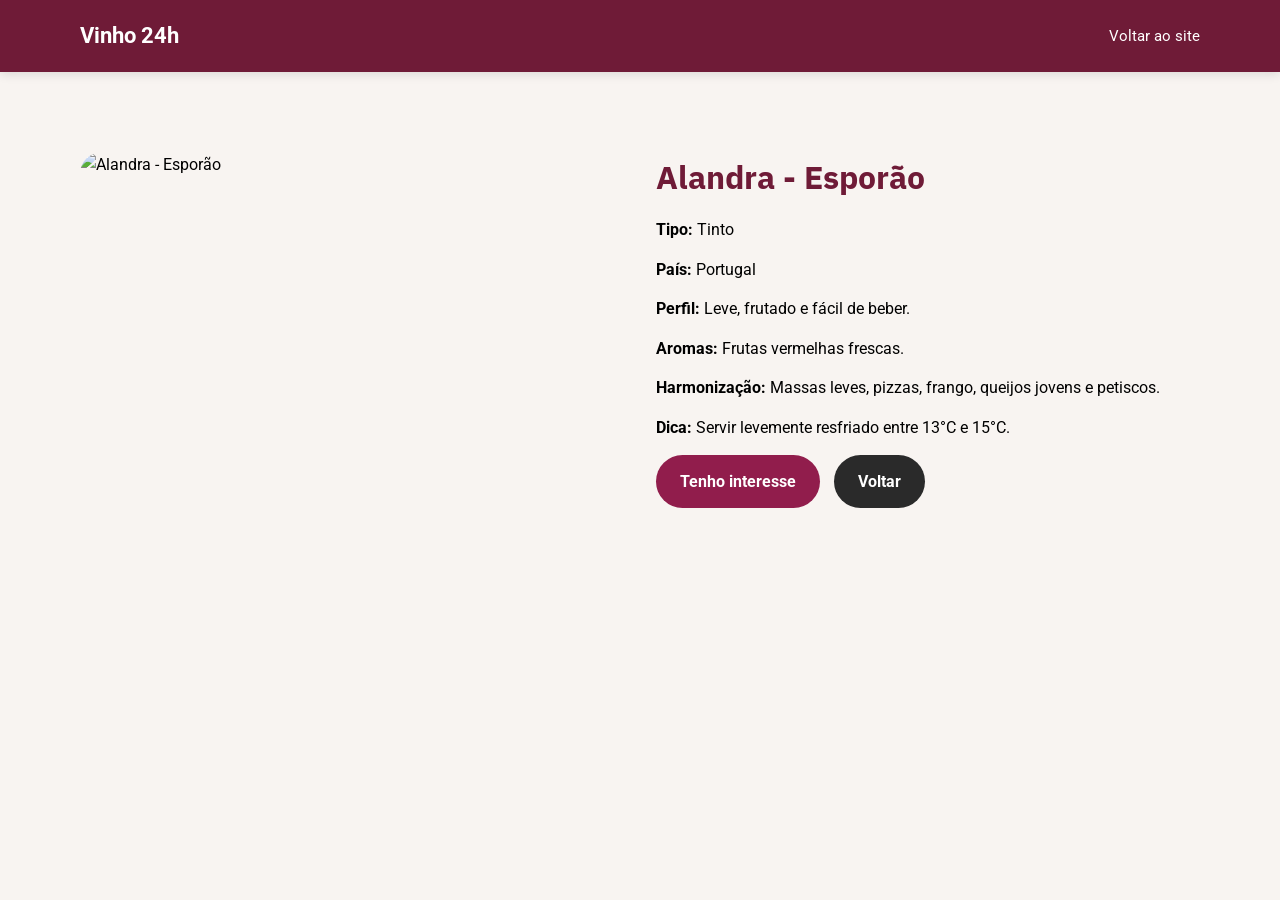
==== vinho.html @ 9d9bac93 "First Commit" ====
<!DOCTYPE html>
<html lang="pt-BR">
<head>
  <meta charset="UTF-8">
  <meta name="viewport" content="width=device-width, initial-scale=1.0">
  <title>Detalhes do Vinho</title>
  <link rel="preconnect" href="https://fonts.googleapis.com">
  <link rel="preconnect" href="https://fonts.gstatic.com" crossorigin>
  <link href="https://fonts.googleapis.com/css2?family=IBM+Plex+Sans:wght@400;600;700&family=Roboto:wght@300;400;500;700&display=swap" rel="stylesheet">
  <link rel="stylesheet" href="style.css">
</head>
<body>
  <header>
    <div class="container header-content">
      <div class="logo">Vinho 24h</div>
      <nav>
        <a href="index.html">Voltar ao site</a>
      </nav>
    </div>
  </header>

  <section>
    <div class="container about-grid">
      <div class="about-image">
        <img src="imagens/alandra.jpg" alt="Alandra - Esporão">
      </div>

      <div class="about-text">
        <h2 class="section-title" style="text-align:left;">Alandra - Esporão</h2>
        <p><strong>Tipo:</strong> Tinto</p>
        <p><strong>País:</strong> Portugal</p>
        <p><strong>Perfil:</strong> Leve, frutado e fácil de beber.</p>
        <p><strong>Aromas:</strong> Frutas vermelhas frescas.</p>
        <p><strong>Harmonização:</strong> Massas leves, pizzas, frango, queijos jovens e petiscos.</p>
        <p><strong>Dica:</strong> Servir levemente resfriado entre 13°C e 15°C.</p>

        <div class="buttons">
          <a class="btn btn-primary" href="index.html#contato">Tenho interesse</a>
          <a class="btn btn-secondary-dark" href="index.html">Voltar</a>
        </div>
      </div>
    </div>
  </section>
</body>
</html>
---- style.css ----
:root {
  --cor-principal: #911D4C;
  --cor-secundaria: #6F1B37;
  --cor-hover: #631634;
  --cor-branco: #FFFFFF;
  --cor-cinza: #DDDDDD;
  --cor-preto: #000000;
  --cor-fundo: #f8f4f1;
}

* {
  margin: 0;
  padding: 0;
  box-sizing: border-box;
  scroll-behavior: smooth;
}

body {
  font-family: 'Roboto', sans-serif;
  background: var(--cor-fundo);
  color: var(--cor-preto);
  line-height: 1.6;
}

h1, h2, h3 {
  font-family: 'IBM Plex Sans', sans-serif;
}

img, video {
  max-width: 100%;
  display: block;
}

.container {
  width: min(1120px, 90%);
  margin: 0 auto;
}

.topbar {
  background: var(--cor-principal);
  color: var(--cor-branco);
  text-align: center;
  padding: 10px 16px;
  font-size: 0.95rem;
}

header {
  background: var(--cor-secundaria);
  position: sticky;
  top: 0;
  z-index: 900;
  box-shadow: 0 2px 10px rgba(0, 0, 0, 0.12);
}

.header-content {
  display: flex;
  align-items: center;
  justify-content: space-between;
  padding: 18px 0;
  gap: 24px;
}

.logo {
  color: var(--cor-branco);
  font-size: 1.4rem;
  font-weight: 700;
}

nav {
  display: flex;
  gap: 18px;
  flex-wrap: wrap;
}

nav a {
  color: var(--cor-branco);
  text-decoration: none;
  font-size: 0.95rem;
}

nav a:hover {
  color: var(--cor-cinza);
}

.hero {
  background: linear-gradient(rgba(111, 27, 55, 0.78), rgba(99, 22, 52, 0.78)),
    url("imagens/banner.jpg") center/cover;
  color: var(--cor-branco);
  padding: 110px 0;
}

.hero-content {
  max-width: 650px;
}

.hero-badge {
  display: inline-block;
  margin-bottom: 18px;
  padding: 8px 14px;
  border-radius: 999px;
  background: rgba(255, 255, 255, 0.14);
  font-size: 0.9rem;
}

.hero h1 {
  font-size: 3rem;
  margin-bottom: 18px;
  line-height: 1.1;
}

.hero p {
  margin-bottom: 28px;
  font-size: 1.05rem;
}

.buttons {
  display: flex;
  gap: 14px;
  flex-wrap: wrap;
}

.btn {
  display: inline-block;
  padding: 14px 24px;
  border-radius: 999px;
  text-decoration: none;
  border: none;
  cursor: pointer;
  font-weight: 700;
  transition: 0.3s;
}

.btn-primary {
  background: var(--cor-principal);
  color: var(--cor-branco);
}

.btn-primary:hover {
  background: var(--cor-hover);
}

.btn-secondary {
  border: 2px solid var(--cor-branco);
  color: var(--cor-branco);
  background: transparent;
}

.btn-secondary:hover {
  background: var(--cor-branco);
  color: var(--cor-secundaria);
}

.btn-secondary-dark {
  background: #2a2a2a;
  color: var(--cor-branco);
}

section {
  padding: 80px 0;
}

.section-title {
  text-align: center;
  color: var(--cor-secundaria);
  font-size: 2rem;
  margin-bottom: 14px;
}

.section-subtitle {
  text-align: center;
  color: #5b4d4d;
  max-width: 720px;
  margin: 0 auto 42px;
}

.about-grid,
.contact-grid {
  display: grid;
  grid-template-columns: 1fr 1fr;
  gap: 32px;
  align-items: start;
}

.about-image {
  border-radius: 22px;
  overflow: hidden;
  min-height: 380px;
}

.about-image img {
  width: 100%;
  height: 100%;
  object-fit: cover;
}

.about-text h3 {
  color: var(--cor-secundaria);
  margin-bottom: 10px;
  margin-top: 10px;
}

.about-text p {
  margin-bottom: 14px;
}

.about-list {
  padding-left: 20px;
}

.catalog {
  background: var(--cor-branco);
}

.catalog-grid,
.benefits-grid,
.steps-grid {
  display: grid;
  grid-template-columns: repeat(3, 1fr);
  gap: 24px;
}

.card,
.benefit,
.step,
.contact-box,
.contact-form-box,
.video-box,
.machine-box {
  background: var(--cor-branco);
  border-radius: 18px;
  box-shadow: 0 8px 20px rgba(0, 0, 0, 0.06);
}

.card {
  overflow: hidden;
  border: 1px solid #eee;
}

.card img {
  width: 100%;
  height: 220px;
  object-fit: cover;
}

.card-content {
  padding: 22px;
}

.tag {
  display: inline-block;
  margin-bottom: 12px;
  padding: 6px 10px;
  border-radius: 999px;
  background: #f3d6e0;
  color: var(--cor-secundaria);
  font-size: 0.8rem;
  font-weight: 600;
}

.card h3 {
  color: var(--cor-secundaria);
  margin-bottom: 8px;
}

.card p {
  margin-bottom: 16px;
}

.benefit,
.step,
.video-box,
.machine-box,
.contact-box,
.contact-form-box {
  padding: 28px;
}

.benefit h3,
.step h3,
.video-box h3,
.machine-box h3 {
  color: var(--cor-secundaria);
  margin-bottom: 10px;
}

.step-number {
  width: 42px;
  height: 42px;
  border-radius: 50%;
  background: var(--cor-secundaria);
  color: var(--cor-branco);
  display: grid;
  place-items: center;
  font-weight: 700;
  margin-bottom: 14px;
}

.video-box video {
  width: 100%;
  border-radius: 14px;
  margin-top: 16px;
}

.machine-box {
  margin-top: 28px;
}

.faq-list {
  max-width: 900px;
  margin: 0 auto;
}

.faq-item {
  margin-bottom: 14px;
  border-radius: 14px;
  overflow: hidden;
  border: 1px solid #e6d9df;
  background: var(--cor-branco);
}

.faq-question {
  width: 100%;
  text-align: left;
  padding: 18px 20px;
  background: var(--cor-branco);
  color: var(--cor-secundaria);
  border: none;
  font-family: 'IBM Plex Sans', sans-serif;
  font-size: 1rem;
  font-weight: 600;
  cursor: pointer;
}

.faq-answer {
  display: none;
  padding: 0 20px 18px;
  color: #4f3d3d;
}

.contact {
  background: linear-gradient(135deg, var(--cor-secundaria), var(--cor-hover));
  color: var(--cor-branco);
}

.contact .section-title,
.contact .section-subtitle {
  color: var(--cor-branco);
}

.contact-box p {
  margin-bottom: 12px;
}

.contact-form {
  display: flex;
  flex-direction: column;
  gap: 12px;
}

.contact-form label {
  font-weight: 700;
}

.contact-form input {
  padding: 12px 14px;
  border: none;
  border-radius: 10px;
  outline: none;
}

.contact-buttons {
  margin-top: 18px;
}

footer {
  background: #2a0a15;
  color: var(--cor-branco);
  text-align: center;
  padding: 20px 16px;
}

.whatsapp-float {
  position: fixed;
  right: 20px;
  bottom: 20px;
  background: #25D366;
  border-radius: 50%;
  padding: 12px;
  box-shadow: 0 5px 15px rgba(0, 0, 0, 0.25);
  z-index: 1000;
}

.whatsapp-float img {
  width: 35px;
  height: 35px;
}

.whatsapp-float:hover {
  transform: scale(1.08);
}

.age-gate {
  position: fixed;
  inset: 0;
  background: rgba(0, 0, 0, 0.86);
  display: flex;
  align-items: center;
  justify-content: center;
  z-index: 2000;
}

.age-box {
  background: var(--cor-branco);
  padding: 40px 30px;
  border-radius: 20px;
  text-align: center;
  max-width: 460px;
  width: 90%;
}

.age-box h1 {
  color: var(--cor-secundaria);
  margin-bottom: 12px;
}

.age-box p {
  margin-bottom: 20px;
}

.age-buttons {
  display: flex;
  gap: 12px;
  justify-content: center;
  flex-wrap: wrap;
}

.hidden {
  display: none;
}

@media (max-width: 900px) {
  .catalog-grid,
  .benefits-grid,
  .steps-grid,
  .about-grid,
  .contact-grid {
    grid-template-columns: 1fr 1fr;
  }

  .hero h1 {
    font-size: 2.4rem;
  }
}

@media (max-width: 640px) {
  .header-content {
    flex-direction: column;
    align-items: flex-start;
  }

  .catalog-grid,
  .benefits-grid,
  .steps-grid,
  .about-grid,
  .contact-grid {
    grid-template-columns: 1fr;
  }

  .hero {
    padding: 90px 0;
  }

  .hero h1 {
    font-size: 2rem;
  }

  section {
    padding: 64px 0;
  }
}
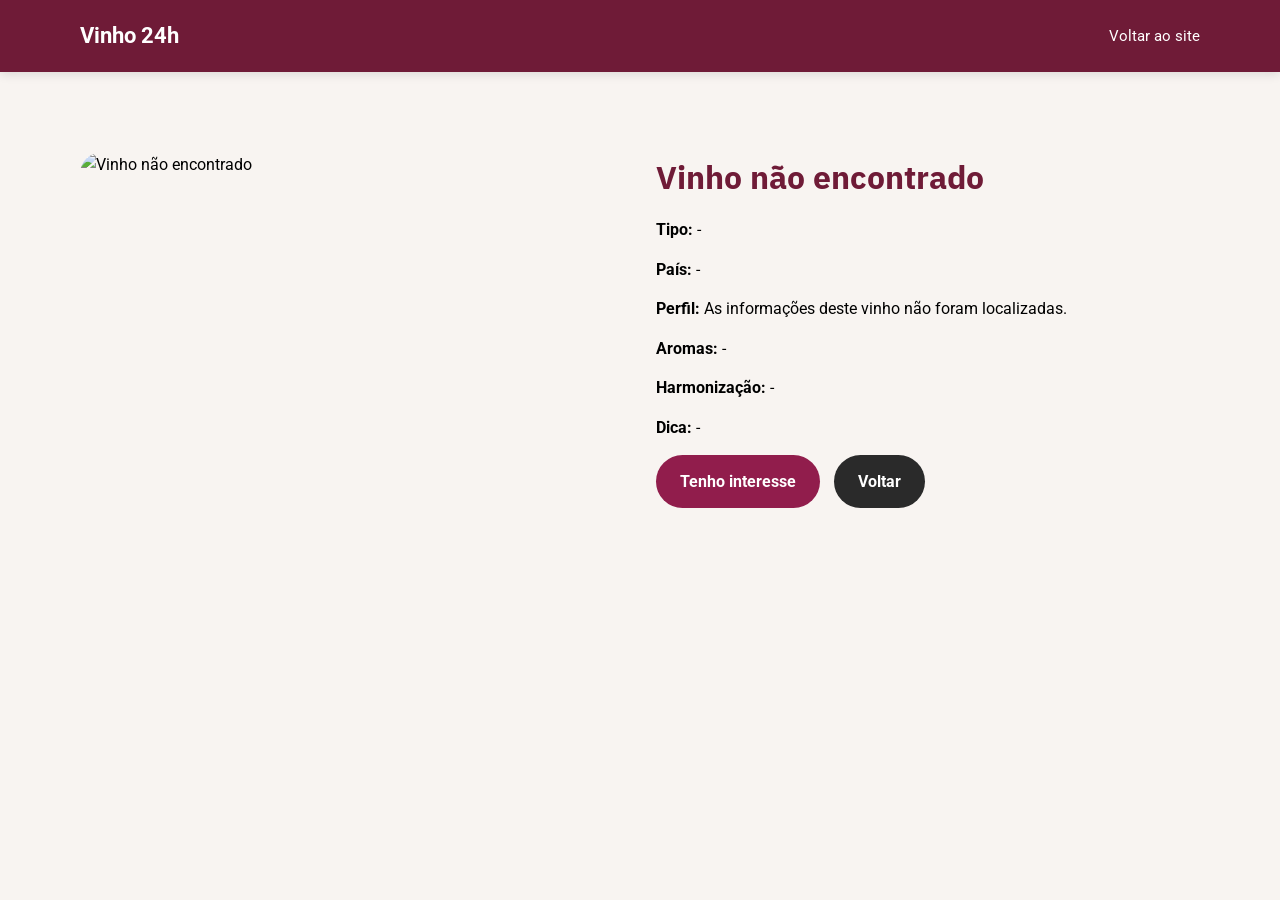
==== commit 93b241c5: "Second Commit" ====
--- a/vinho.html
+++ b/vinho.html
@@ -22,17 +22,17 @@
   <section>
     <div class="container about-grid">
       <div class="about-image">
-        <img src="imagens/alandra.jpg" alt="Alandra - Esporão">
+        <img id="imagem" src="" alt="">
       </div>
 
       <div class="about-text">
-        <h2 class="section-title" style="text-align:left;">Alandra - Esporão</h2>
-        <p><strong>Tipo:</strong> Tinto</p>
-        <p><strong>País:</strong> Portugal</p>
-        <p><strong>Perfil:</strong> Leve, frutado e fácil de beber.</p>
-        <p><strong>Aromas:</strong> Frutas vermelhas frescas.</p>
-        <p><strong>Harmonização:</strong> Massas leves, pizzas, frango, queijos jovens e petiscos.</p>
-        <p><strong>Dica:</strong> Servir levemente resfriado entre 13°C e 15°C.</p>
+        <h2 id="nome" class="section-title" style="text-align:left;"></h2>
+        <p><strong>Tipo:</strong> <span id="tipo"></span></p>
+        <p><strong>País:</strong> <span id="pais"></span></p>
+        <p><strong>Perfil:</strong> <span id="perfil"></span></p>
+        <p><strong>Aromas:</strong> <span id="aromas"></span></p>
+        <p><strong>Harmonização:</strong> <span id="harmonizacao"></span></p>
+        <p><strong>Dica:</strong> <span id="dica"></span></p>
 
         <div class="buttons">
           <a class="btn btn-primary" href="index.html#contato">Tenho interesse</a>
@@ -41,5 +41,198 @@
       </div>
     </div>
   </section>
+
+  <script>
+    const vinhos = {
+      "alandra": {
+        nome: "Alandra - Esporão",
+        tipo: "Tinto",
+        pais: "Portugal",
+        perfil: "Leve, frutado e fácil de beber.",
+        aromas: "Frutas vermelhas frescas.",
+        harmonizacao: "Massas leves, pizzas, frango, queijos jovens e petiscos.",
+        dica: "Servir levemente resfriado entre 13°C e 15°C.",
+        imagem: "imagens/alandra.jpg"
+      },
+      "reguengos": {
+        nome: "Reguengos Tinto",
+        tipo: "Tinto",
+        pais: "Portugal",
+        perfil: "Médio corpo, intenso e equilibrado.",
+        aromas: "Frutas maduras e leve toque de especiarias.",
+        harmonizacao: "Carnes vermelhas, churrasco, massas com molho encorpado e queijos semicurados.",
+        dica: "Servir entre 16°C e 18°C.",
+        imagem: "imagens/reguengos.jpg"
+      },
+      "santola": {
+        nome: "Santola Rosé",
+        tipo: "Rosé",
+        pais: "Portugal",
+        perfil: "Leve, fresco e ligeiramente frisante.",
+        aromas: "Morango e framboesa.",
+        harmonizacao: "Saladas, frutos do mar, sushi, petiscos e pratos leves.",
+        dica: "Servir bem gelado entre 8°C e 10°C.",
+        imagem: "imagens/santola-rose.jpg"
+      },
+      "vina-pena": {
+        nome: "Viña Peña Rosé",
+        tipo: "Rosé",
+        pais: "Espanha",
+        perfil: "Leve, frutado e fácil de beber.",
+        aromas: "Morango, cereja e notas florais.",
+        harmonizacao: "Saladas, peixes, frango, petiscos e massas leves.",
+        dica: "Servir bem gelado entre 8°C e 10°C.",
+        imagem: "imagens/vina-pena-rose.jpg"
+      },
+      "alicia-rose": {
+        nome: "Alicia en el País de las Uvas - Rosé",
+        tipo: "Rosé",
+        pais: "Espanha",
+        perfil: "Leve, aromático e muito refrescante.",
+        aromas: "Morango, framboesa e toque floral.",
+        harmonizacao: "Saladas, peixes leves, tapas, bruschettas, comida oriental e petiscos.",
+        dica: "Servir bem gelado entre 8°C e 10°C.",
+        imagem: "imagens/alicia-rose.jpg"
+      },
+      "alicia-branco": {
+        nome: "Alicia en el País de las Uvas - Branco",
+        tipo: "Branco",
+        pais: "Espanha",
+        perfil: "Leve, fresco e bem fácil de beber.",
+        aromas: "Frutas brancas como maçã e pera, além de cítricos.",
+        harmonizacao: "Saladas, peixes, frutos do mar, tapas e pratos leves.",
+        dica: "Servir bem gelado entre 7°C e 9°C.",
+        imagem: "imagens/alicia-branco.jpg"
+      },
+      "tanggier-brut": {
+        nome: "Espumante Tanggier Brut",
+        tipo: "Espumante",
+        pais: "Espanha",
+        perfil: "Elegante e ideal para celebrações.",
+        aromas: "Aromas leves e refrescantes.",
+        harmonizacao: "Brindes, comemorações, entradas e momentos especiais.",
+        dica: "Servir bem gelado.",
+        imagem: "imagens/tanggier-brut.jpg"
+      },
+      "tanggier-rose": {
+        nome: "Espumante Tanggier Rosé Brut",
+        tipo: "Espumante",
+        pais: "Espanha",
+        perfil: "Leve e sofisticado.",
+        aromas: "Notas delicadas e refrescantes.",
+        harmonizacao: "Brindes, presentes e ocasiões especiais.",
+        dica: "Servir bem gelado.",
+        imagem: "imagens/tanggier-rose-brut.jpg"
+      },
+      "san-nazareno": {
+        nome: "San Nazareno",
+        tipo: "Tinto",
+        pais: "Chile",
+        perfil: "Médio corpo, elegante e frutado.",
+        aromas: "Ameixa, cereja e frutas vermelhas frescas.",
+        harmonizacao: "Carnes vermelhas, massas com molho, queijos e pratos mais robustos.",
+        dica: "Servir entre 16°C e 18°C.",
+        imagem: "imagens/san-nazareno.jpg"
+      },
+      "expedicion": {
+        nome: "Expedición Carménère",
+        tipo: "Tinto",
+        pais: "Chile",
+        perfil: "Médio corpo, macio e aromático.",
+        aromas: "Amora, ameixa, pimenta preta e especiarias.",
+        harmonizacao: "Carnes grelhadas, churrasco, massas com molho vermelho, pizzas e queijos semicurados.",
+        dica: "Servir entre 16°C e 18°C.",
+        imagem: "imagens/expedicion.jpg"
+      },
+      "downhill": {
+        nome: "Downhill Carménère",
+        tipo: "Tinto",
+        pais: "Chile",
+        perfil: "Médio corpo, frutado e muito macio.",
+        aromas: "Ameixa, amora, leve pimenta e notas herbáceas.",
+        harmonizacao: "Carnes grelhadas, massas ao molho vermelho, hambúrguer, pizzas e queijos semicurados.",
+        dica: "Servir entre 16°C e 18°C.",
+        imagem: "imagens/downhill.jpg"
+      },
+      "vinchante": {
+        nome: "Vinchante VIN 266",
+        tipo: "Tinto",
+        pais: "Chile",
+        perfil: "Médio a encorpado, frutado e estruturado.",
+        aromas: "Cassis, ameixa, frutas negras e leve toque de especiarias.",
+        harmonizacao: "Carnes vermelhas, churrasco, assados, massas com molho robusto e queijos curados.",
+        dica: "Servir entre 16°C e 18°C.",
+        imagem: "imagens/vinchante.jpg"
+      },
+      "vila-del-nevado": {
+        nome: "Vila del Nevado",
+        tipo: "Tinto",
+        pais: "Argentina",
+        perfil: "Seco, equilibrado, harmonioso e persistente.",
+        aromas: "Frutas maduras como ameixa e amora, com leves toques florais.",
+        harmonizacao: "Carnes vermelhas, pizzas, massas com molho vermelho e queijos.",
+        dica: "Servir entre 16°C e 18°C.",
+        imagem: "imagens/vila-del-nevado.jpg"
+      },
+      "silverado": {
+        nome: "Silverado Red Blend",
+        tipo: "Tinto",
+        pais: "Argentina",
+        perfil: "Seco, de corpo médio, com taninos maduros e acidez moderada.",
+        aromas: "Frutas vermelhas e pretas maduras, notas florais e especiarias.",
+        harmonizacao: "Carnes vermelhas, pizzas, massas com molho vermelho e queijos duros.",
+        dica: "Servir entre 16°C e 18°C.",
+        imagem: "imagens/silverado.jpg"
+      },
+      "rocas-viejas": {
+        nome: "Rocas Viejas",
+        tipo: "Tinto",
+        pais: "Argentina",
+        perfil: "Médio corpo, frutado e equilibrado.",
+        aromas: "Ameixa, cereja, frutas negras e leve toque de especiarias.",
+        harmonizacao: "Carnes assadas, churrasco, massas com molho vermelho, empanadas, pizzas e queijos semicurados.",
+        dica: "Servir entre 16°C e 18°C.",
+        imagem: "imagens/rocas-viejas.jpg"
+      },
+      "los-andes": {
+        nome: "Atardecer de los Andes",
+        tipo: "Tinto",
+        pais: "Argentina",
+        perfil: "Médio corpo, elegante e frutado.",
+        aromas: "Ameixa, cereja escura, especiarias e leve chocolate.",
+        harmonizacao: "Carnes grelhadas, massas ao molho vermelho, queijos semiduros, empanadas e pizzas.",
+        dica: "Servir entre 16°C e 18°C.",
+        imagem: "imagens/los-andes.jpg"
+      }
+    };
+
+    const params = new URLSearchParams(window.location.search);
+    const vinhoId = params.get("vinho");
+
+    if (vinhos[vinhoId]) {
+      const vinho = vinhos[vinhoId];
+
+      document.getElementById("nome").textContent = vinho.nome;
+      document.getElementById("tipo").textContent = vinho.tipo;
+      document.getElementById("pais").textContent = vinho.pais;
+      document.getElementById("perfil").textContent = vinho.perfil;
+      document.getElementById("aromas").textContent = vinho.aromas;
+      document.getElementById("harmonizacao").textContent = vinho.harmonizacao;
+      document.getElementById("dica").textContent = vinho.dica;
+      document.getElementById("imagem").src = vinho.imagem;
+      document.getElementById("imagem").alt = vinho.nome;
+      document.title = vinho.nome;
+    } else {
+      document.getElementById("nome").textContent = "Vinho não encontrado";
+      document.getElementById("tipo").textContent = "-";
+      document.getElementById("pais").textContent = "-";
+      document.getElementById("perfil").textContent = "As informações deste vinho não foram localizadas.";
+      document.getElementById("aromas").textContent = "-";
+      document.getElementById("harmonizacao").textContent = "-";
+      document.getElementById("dica").textContent = "-";
+      document.getElementById("imagem").src = "imagens/placeholder.jpg";
+      document.getElementById("imagem").alt = "Vinho não encontrado";
+    }
+  </script>
 </body>
 </html>
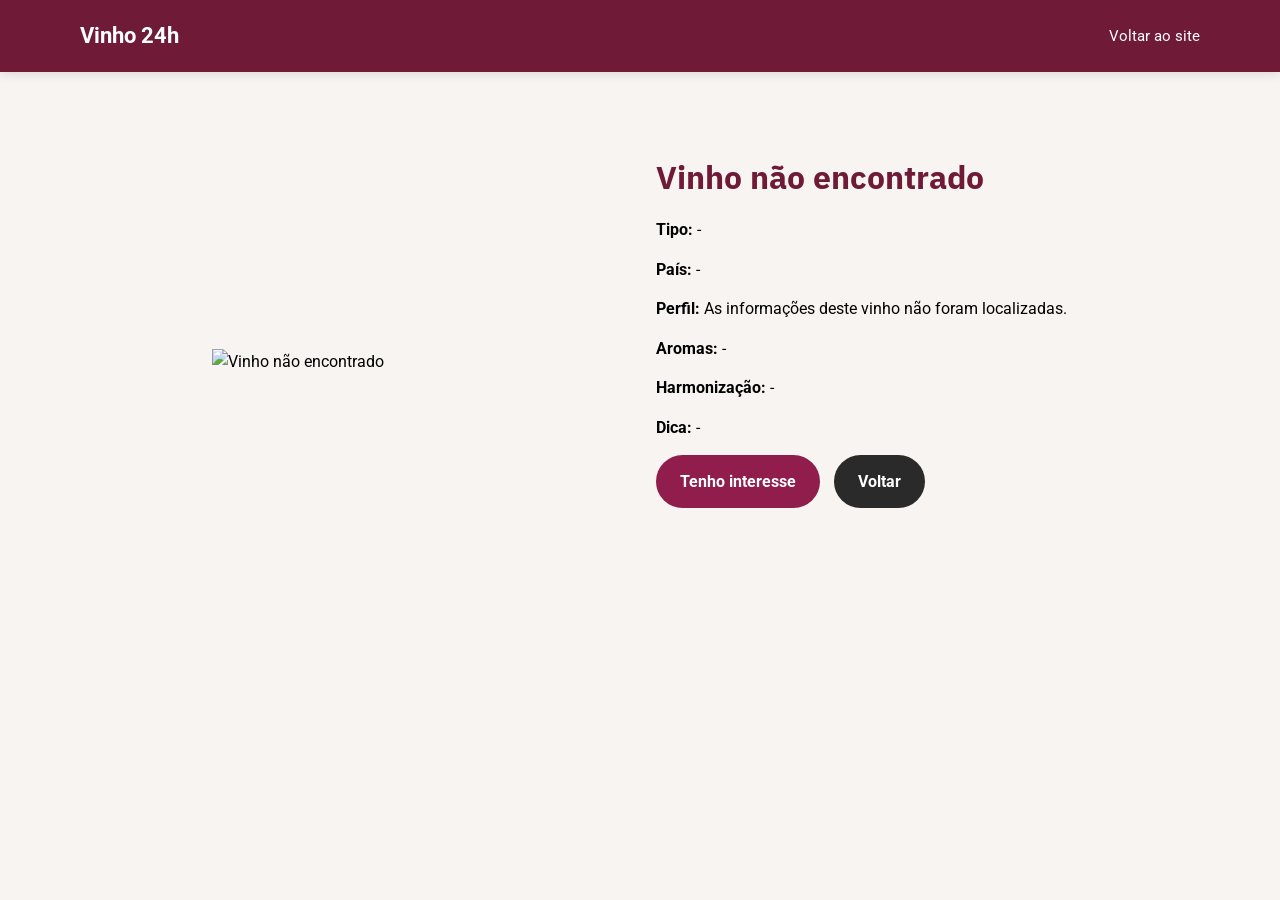
==== commit 708db57b: "Site com abas" ====
--- a/vinho.html
+++ b/vinho.html
@@ -21,9 +21,9 @@
 
   <section>
     <div class="container about-grid">
-      <div class="about-image">
-        <img id="imagem" src="" alt="">
-      </div>
+      <div class="about-image product-image">
+  <img id="imagem" src="" alt="">
+</div>
 
       <div class="about-text">
         <h2 id="nome" class="section-title" style="text-align:left;"></h2>
@@ -52,7 +52,7 @@
         aromas: "Frutas vermelhas frescas.",
         harmonizacao: "Massas leves, pizzas, frango, queijos jovens e petiscos.",
         dica: "Servir levemente resfriado entre 13°C e 15°C.",
-        imagem: "imagens/alandra.jpg"
+        imagem: "img/Vinho1.png"
       },
       "reguengos": {
         nome: "Reguengos Tinto",
@@ -62,7 +62,7 @@
         aromas: "Frutas maduras e leve toque de especiarias.",
         harmonizacao: "Carnes vermelhas, churrasco, massas com molho encorpado e queijos semicurados.",
         dica: "Servir entre 16°C e 18°C.",
-        imagem: "imagens/reguengos.jpg"
+        imagem: "img/Vinho2.png"
       },
       "santola": {
         nome: "Santola Rosé",
@@ -72,7 +72,7 @@
         aromas: "Morango e framboesa.",
         harmonizacao: "Saladas, frutos do mar, sushi, petiscos e pratos leves.",
         dica: "Servir bem gelado entre 8°C e 10°C.",
-        imagem: "imagens/santola-rose.jpg"
+        imagem: "img/Vinho3.png"
       },
       "vina-pena": {
         nome: "Viña Peña Rosé",
@@ -82,7 +82,7 @@
         aromas: "Morango, cereja e notas florais.",
         harmonizacao: "Saladas, peixes, frango, petiscos e massas leves.",
         dica: "Servir bem gelado entre 8°C e 10°C.",
-        imagem: "imagens/vina-pena-rose.jpg"
+        imagem: "img/Vinho4.png"
       },
       "alicia-rose": {
         nome: "Alicia en el País de las Uvas - Rosé",
@@ -92,7 +92,7 @@
         aromas: "Morango, framboesa e toque floral.",
         harmonizacao: "Saladas, peixes leves, tapas, bruschettas, comida oriental e petiscos.",
         dica: "Servir bem gelado entre 8°C e 10°C.",
-        imagem: "imagens/alicia-rose.jpg"
+        imagem: "img/Vinho5.png"
       },
       "alicia-branco": {
         nome: "Alicia en el País de las Uvas - Branco",
@@ -102,7 +102,7 @@
         aromas: "Frutas brancas como maçã e pera, além de cítricos.",
         harmonizacao: "Saladas, peixes, frutos do mar, tapas e pratos leves.",
         dica: "Servir bem gelado entre 7°C e 9°C.",
-        imagem: "imagens/alicia-branco.jpg"
+        imagem: "img/Vinho6.png"
       },
       "tanggier-brut": {
         nome: "Espumante Tanggier Brut",
@@ -112,7 +112,7 @@
         aromas: "Aromas leves e refrescantes.",
         harmonizacao: "Brindes, comemorações, entradas e momentos especiais.",
         dica: "Servir bem gelado.",
-        imagem: "imagens/tanggier-brut.jpg"
+        imagem: "img/Vinho7.png"
       },
       "tanggier-rose": {
         nome: "Espumante Tanggier Rosé Brut",
@@ -122,7 +122,7 @@
         aromas: "Notas delicadas e refrescantes.",
         harmonizacao: "Brindes, presentes e ocasiões especiais.",
         dica: "Servir bem gelado.",
-        imagem: "imagens/tanggier-rose-brut.jpg"
+        imagem: "img/Vinho8.png"
       },
       "san-nazareno": {
         nome: "San Nazareno",
@@ -132,7 +132,7 @@
         aromas: "Ameixa, cereja e frutas vermelhas frescas.",
         harmonizacao: "Carnes vermelhas, massas com molho, queijos e pratos mais robustos.",
         dica: "Servir entre 16°C e 18°C.",
-        imagem: "imagens/san-nazareno.jpg"
+        imagem: "img/Vinho9.png"
       },
       "expedicion": {
         nome: "Expedición Carménère",
@@ -142,7 +142,7 @@
         aromas: "Amora, ameixa, pimenta preta e especiarias.",
         harmonizacao: "Carnes grelhadas, churrasco, massas com molho vermelho, pizzas e queijos semicurados.",
         dica: "Servir entre 16°C e 18°C.",
-        imagem: "imagens/expedicion.jpg"
+        imagem: "img/Vinho10.png"
       },
       "downhill": {
         nome: "Downhill Carménère",
@@ -152,7 +152,7 @@
         aromas: "Ameixa, amora, leve pimenta e notas herbáceas.",
         harmonizacao: "Carnes grelhadas, massas ao molho vermelho, hambúrguer, pizzas e queijos semicurados.",
         dica: "Servir entre 16°C e 18°C.",
-        imagem: "imagens/downhill.jpg"
+        imagem: "img/Vinho11.png"
       },
       "vinchante": {
         nome: "Vinchante VIN 266",
@@ -162,7 +162,7 @@
         aromas: "Cassis, ameixa, frutas negras e leve toque de especiarias.",
         harmonizacao: "Carnes vermelhas, churrasco, assados, massas com molho robusto e queijos curados.",
         dica: "Servir entre 16°C e 18°C.",
-        imagem: "imagens/vinchante.jpg"
+        imagem: "img/Vinho12.png"
       },
       "vila-del-nevado": {
         nome: "Vila del Nevado",
@@ -172,7 +172,7 @@
         aromas: "Frutas maduras como ameixa e amora, com leves toques florais.",
         harmonizacao: "Carnes vermelhas, pizzas, massas com molho vermelho e queijos.",
         dica: "Servir entre 16°C e 18°C.",
-        imagem: "imagens/vila-del-nevado.jpg"
+        imagem: "img/Vinho13.png"
       },
       "silverado": {
         nome: "Silverado Red Blend",
@@ -182,7 +182,7 @@
         aromas: "Frutas vermelhas e pretas maduras, notas florais e especiarias.",
         harmonizacao: "Carnes vermelhas, pizzas, massas com molho vermelho e queijos duros.",
         dica: "Servir entre 16°C e 18°C.",
-        imagem: "imagens/silverado.jpg"
+        imagem: "img/Vinho14.png"
       },
       "rocas-viejas": {
         nome: "Rocas Viejas",
@@ -192,7 +192,7 @@
         aromas: "Ameixa, cereja, frutas negras e leve toque de especiarias.",
         harmonizacao: "Carnes assadas, churrasco, massas com molho vermelho, empanadas, pizzas e queijos semicurados.",
         dica: "Servir entre 16°C e 18°C.",
-        imagem: "imagens/rocas-viejas.jpg"
+        imagem: "img/Vinho15.png"
       },
       "los-andes": {
         nome: "Atardecer de los Andes",
@@ -202,7 +202,7 @@
         aromas: "Ameixa, cereja escura, especiarias e leve chocolate.",
         harmonizacao: "Carnes grelhadas, massas ao molho vermelho, queijos semiduros, empanadas e pizzas.",
         dica: "Servir entre 16°C e 18°C.",
-        imagem: "imagens/los-andes.jpg"
+        imagem: "img/Vinho16.png"
       }
     };
 
--- a/style.css
+++ b/style.css
@@ -84,7 +84,7 @@
 
 .hero {
   background: linear-gradient(rgba(111, 27, 55, 0.78), rgba(99, 22, 52, 0.78)),
-    url("imagens/banner.jpg") center/cover;
+    url("img/ImgFundo1.png") center/cover;
   color: var(--cor-branco);
   padding: 110px 0;
 }
@@ -239,7 +239,9 @@
 .card img {
   width: 100%;
   height: 220px;
-  object-fit: cover;
+  object-fit: contain;
+  background: #ffffff;
+  padding: 10px;
 }
 
 .card-content {
@@ -264,6 +266,23 @@
 
 .card p {
   margin-bottom: 16px;
+}
+
+.product-image {
+  background: #f8f4f1;
+  border-radius: 22px;
+  min-height: 420px;
+  display: flex;
+  align-items: center;
+  justify-content: center;
+  padding: 20px;
+}
+
+.product-image img {
+  width: 100%;
+  max-width: 280px;
+  max-height: 380px;
+  object-fit: contain;
 }
 
 .benefit,
@@ -347,29 +366,95 @@
   color: var(--cor-branco);
 }
 
-.contact-box p {
-  margin-bottom: 12px;
+.contact .section-title {
+  font-size: 3rem;
+  margin-bottom: 10px;
+}
+
+.contact .section-subtitle {
+  font-size: 1rem;
+  margin-bottom: 60px;
+}
+
+.contact-grid {
+  display: grid;
+  grid-template-columns: 1fr 1fr;
+  gap: 28px;
+  align-items: center;
+}
+
+.contact-box,
+.contact-form-box {
+  background: #f1f1f1;
+  border-radius: 32px;
+  padding: 42px 40px;
+}
+
+.contact-info-box {
+  text-align: center;
+  display: flex;
+  flex-direction: column;
+  justify-content: center;
+}
+
+.contact-message {
+  color: var(--cor-principal);
+  font-weight: 700;
+  margin-bottom: 26px;
+}
+
+.contact-whatsapp-btn {
+  margin: 0 auto 24px;
+  padding: 16px 38px;
+  border-radius: 999px;
+}
+
+.contact-email-text {
+  color: var(--cor-principal);
+  font-weight: 700;
+}
+
+.contact-email-link {
+  color: var(--cor-principal);
+  font-weight: 700;
+  text-decoration: underline;
+}
+
+.contact-form-box {
+  display: flex;
+  align-items: center;
 }
 
 .contact-form {
+  width: 100%;
   display: flex;
   flex-direction: column;
-  gap: 12px;
+  gap: 10px;
 }
 
 .contact-form label {
+  color: var(--cor-principal);
   font-weight: 700;
 }
 
 .contact-form input {
-  padding: 12px 14px;
+  background: #e2d5dc;
   border: none;
   border-radius: 10px;
-  outline: none;
-}
-
-.contact-buttons {
-  margin-top: 18px;
+  padding: 14px;
+}
+
+.contact-submit-btn {
+  width: 55%;
+  margin: 25px auto 0;
+  padding: 16px;
+  border-radius: 999px;
+}
+
+@media (max-width: 900px) {
+  .contact-grid {
+    grid-template-columns: 1fr;
+  }
 }
 
 footer {
@@ -438,6 +523,8 @@
   display: none;
 }
 
+
+
 @media (max-width: 900px) {
   .catalog-grid,
   .benefits-grid,
